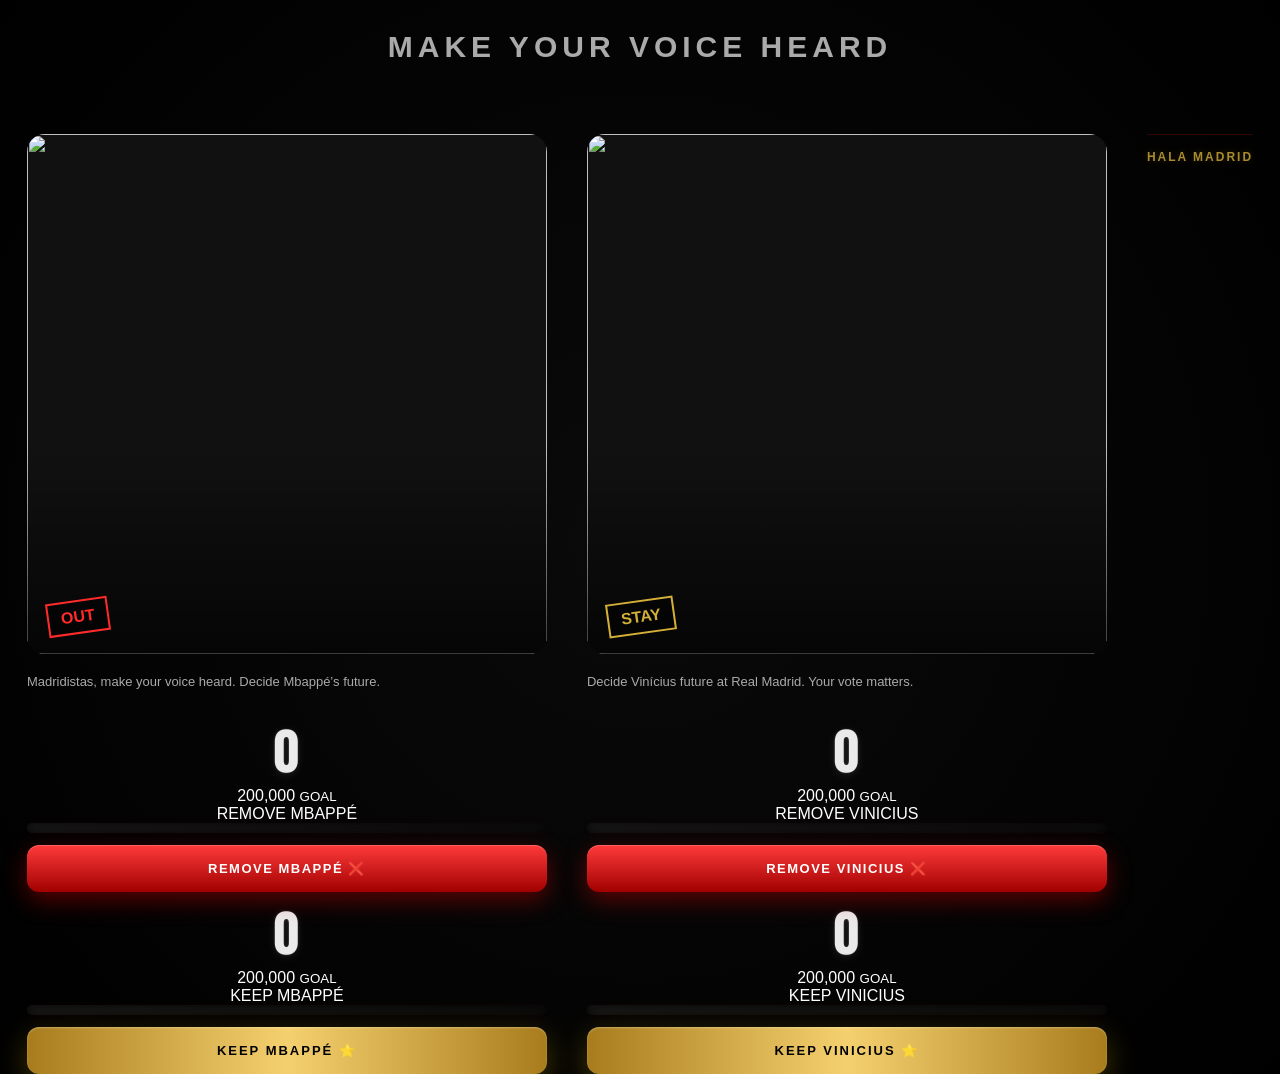
==== index.html @ 453f4c11 "Add files via upload" ====
<!DOCTYPE html>
<html>
<head>
    <title>MBAPPE OUT</title>
    <link rel="stylesheet" href="/estilos.css">
<link href="https://fonts.googleapis.com/css2?family=Oswald:wght@400;600;700&display=swap" rel="stylesheet">
</head>
<body>

<h1 class="title">MAKE YOUR VOICE HEARD</h1>

<div class="container">

<!-- 🔴 MBAPPÉ -->
<div class="side">

    <div class="hero">
        <img src="/img/mbappe1.png" class="hero-img">
        <div class="overlay"></div>
        <div class="stamp red">OUT</div>
    </div>

    <div class="desc">
        Madridistas, make your voice heard. Decide Mbappé’s future.
    </div>

    <!-- 🔴 MBAPPÉ OUT -->
    <div class="vote-box">
        <div class="vote-header">
            <span id="mbappeOutCount" class="counter-number">0</span>
            <div class="vote-goal">
                <span>200,000</span>
                <small>GOAL</small>
            </div>
        </div>

        <div class="vote-label">REMOVE MBAPPÉ</div>

        <div class="vote-bar">
            <div id="mbappeOutBar" class="vote-fill red"></div>
        </div>
    </div>

    <form action="/vote" method="post">
        <button name="option" value="mbappe_out" class="btn-red">
            REMOVE MBAPPÉ ❌
        </button>
    </form>

    <!-- 🟡 MBAPPÉ STAY -->
    <div class="vote-box">
        <div class="vote-header">
            <span id="mbappeStayCount" class="counter-number">0</span>
            <div class="vote-goal gold">
                <span>200,000</span>
                <small>GOAL</small>
            </div>
        </div>

        <div class="vote-label">KEEP MBAPPÉ</div>

        <div class="vote-bar">
            <div id="mbappeStayBar" class="vote-fill gold"></div>
        </div>
    </div>

    <form action="/vote" method="post">
        <button name="option" value="mbappe_stay" class="btn-gold">
            KEEP MBAPPÉ ⭐
        </button>
    </form>

</div>


<!-- 🟡 VINICIUS -->
<div class="side">

    <div class="hero">
        <img src="/img/vini.png" class="hero-img">
        <div class="overlay"></div>
        <div class="stamp gold">STAY</div>
    </div>

    <div class="desc">
        Decide Vinícius future at Real Madrid. Your vote matters.
    </div>

    <!-- 🔴 VINI OUT -->
    <div class="vote-box">
        <div class="vote-header">
            <span id="viniOutCount" class="counter-number">0</span>
            <div class="vote-goal">
                <span>200,000</span>
                <small>GOAL</small>
            </div>
        </div>

        <div class="vote-label">REMOVE VINICIUS</div>

        <div class="vote-bar">
            <div id="viniOutBar" class="vote-fill red"></div>
        </div>
    </div>

    <form action="/vote" method="post">
        <button name="option" value="vini_out" class="btn-red">
            REMOVE VINICIUS ❌
        </button>
    </form>

    <!-- 🟡 VINI STAY -->
    <div class="vote-box">
        <div class="vote-header">
            <span id="viniStayCount" class="counter-number">0</span>
            <div class="vote-goal gold">
                <span>200,000</span>
                <small>GOAL</small>
            </div>
        </div>

        <div class="vote-label">KEEP VINICIUS</div>

        <div class="vote-bar">
            <div id="viniStayBar" class="vote-fill gold"></div>
        </div>
    </div>

    <form action="/vote" method="post">
        <button name="option" value="vini_stay" class="btn-gold">
            KEEP VINICIUS ⭐
        </button>
    </form>

</div>

<footer class="mini-footer">
    HALA MADRID
</footer>

<script>
async function updateStats() {
    try {
        const res = await fetch('/stats');
        const data = await res.json();

        // 🔥 DATOS CORRECTOS DEL BACKEND
        const mbappeOut = data.mbappe_out || 0;
        const mbappeStay = data.mbappe_stay || 0;
        const viniOut = data.vini_out || 0;
        const viniStay = data.vini_stay || 0;

        const totalMbappe = mbappeOut + mbappeStay || 1;
        const totalVini = viniOut + viniStay || 1;

        // 🔢 CONTADORES
        animateValue("mbappeOutCount", mbappeOut);
        animateValue("mbappeStayCount", mbappeStay);
        animateValue("viniOutCount", viniOut);
        animateValue("viniStayCount", viniStay);

        // 📊 BARRAS
        document.getElementById("mbappeOutBar").style.width =
            (mbappeOut / totalMbappe * 100) + "%";

        document.getElementById("mbappeStayBar").style.width =
            (mbappeStay / totalMbappe * 100) + "%";

        document.getElementById("viniOutBar").style.width =
            (viniOut / totalVini * 100) + "%";

        document.getElementById("viniStayBar").style.width =
            (viniStay / totalVini * 100) + "%";

    } catch (e) {
        console.log("error stats", e);
    }
}

function animateValue(id, newValue) {
    const el = document.getElementById(id);
    if (!el) return;

    const current = parseInt(el.innerText.replace(/\./g, '')) || 0;

    if (current === newValue) return;

    let start = current;
    const increment = (newValue - start) / 20;

    const timer = setInterval(() => {
        start += increment;

        // 🔥 FORMATO PROFESIONAL (1.000.000)
        el.innerText = Math.floor(start).toLocaleString("es-CO");

        if (Math.abs(start - newValue) < 1) {
            el.innerText = newValue.toLocaleString("es-CO");
            clearInterval(timer);
        }
    }, 20);
}

// 🔄 ACTUALIZA CADA 3 SEGUNDOS
setInterval(updateStats, 3000);

// 🚀 PRIMERA CARGA
updateStats();
</script>

</body>
</html>
---- estilos.css ----
* {
    box-sizing: border-box;
}

body {
    margin: 0;
    font-family: Arial, sans-serif;
    background: radial-gradient(circle at center, #0a0a0a, #000);
    color: white;
    text-align: center;
}

/* 🔥 TITULO */
.title {
    margin-top: 30px;
    font-size: 30px;
    letter-spacing: 5px;
    color: #aaa;
}

/* 🔥 CONTENEDOR */
.container {
    display: flex;
    justify-content: center;
    align-items: flex-start;
    gap: 40px;
    margin-top: 50px;
    padding: 0 20px;
}

/* 🔥 CADA LADO */
.side {
    width: 50%;
    max-width: 520px;
}

/* 🔥 TARJETA */
.card {
    background: linear-gradient(180deg, #0c0c0e, #050506);
    border-radius: 22px;
    padding: 20px;
    box-shadow:
        0 20px 60px rgba(0,0,0,0.8),
        inset 0 0 0 1px rgba(255,255,255,0.04);
}

/* 🔥 HERO LIMPIO */
.hero {
    position: relative;
    width: 100%;
    height: 520px;
    border-radius: 18px;
    overflow: hidden;
    background: #111;
}

/* 🔥 IMAGEN LIMPIA (CLAVE) */
.hero-img {
    width: 100%;
    height: 100%;
    object-fit: contain;          /* 🔥 CAMBIO IMPORTANTE */
    object-position: center;
    display: block;
}

/* 🔥 OVERLAY SUAVE */
.overlay {
    position: absolute;
    bottom: 0;
    width: 100%;
    height: 40%;
    background: linear-gradient(to top, rgba(0,0,0,0.7), transparent);
}

/* 🔥 STAMP LIMPIO */
.stamp {
    position: absolute;
    bottom: 20px;
    left: 20px;
    font-size: 16px;
    font-weight: bold;
    padding: 6px 12px;
    border: 2px solid;
    transform: rotate(-8deg);
    background: rgba(0,0,0,0.4);
}

.stamp.red {
    color: #ff2a2a;
    border-color: #ff2a2a;
}

.stamp.gold {
    color: #d4af37;
    border-color: #d4af37;
}

/* TEXTO */
.desc {
    font-size: 13px;
    color: #aaa;
    text-align: left;
    margin: 18px 0;
    line-height: 1.5;
}

/* 🔥 COUNTER */
.counter-card {
    background: linear-gradient(180deg, #111, #070707);
    border-radius: 18px;
    padding: 18px;
    margin-bottom: 15px;
}

.counter-top {
    display: flex;
    justify-content: space-between;
    align-items: center;
}

.counter-number {
    font-family: 'Oswald', sans-serif;
    font-size: 52px;
    font-weight: 700;
    letter-spacing: 1px;

    color: #eaeaea;

    /* 🔥 efecto tipo referencia */
    text-shadow:
        0 2px 10px rgba(255,255,255,0.1),
        0 0 2px rgba(255,255,255,0.2);
}

.goal span {
    color: #ff3b3b;
    font-weight: bold;
}

.goal small {
    display: block;
    font-size: 10px;
    color: #666;
}

.counter-label {
    font-size: 11px;
    color: #777;
    margin: 6px 0 10px;
}

/* 🔥 BARRAS */
.progress {
    height: 8px;
    background: #1a1a1a;
    border-radius: 10px;
    overflow: hidden;
}

.bar {
    height: 100%;
    transition: width 0.5s ease;
}

.bar-red {
    background: linear-gradient(90deg, #ff2a2a, #7a0f12);
}

.bar-gold {
    background: linear-gradient(90deg, #c8a94a, #6b5a1e);
}

/* 🔥 BASE PARA TODOS LOS BOTONES */
button {
    position: relative;
    overflow: hidden;
    letter-spacing: 1.5px;
    font-size: 13px;
}

/* 🔴 BOTÓN OUT (PRO) */
.btn-red {
    width: 100%;
    padding: 16px;
    border-radius: 12px;
    border: none;
    font-weight: 600;
    background: linear-gradient(180deg, #ff3b3b, #a10000);
    color: white;
    cursor: pointer;
    margin-top: 12px;

    box-shadow:
        0 8px 25px rgba(255, 0, 0, 0.35),
        inset 0 1px 0 rgba(255,255,255,0.2);

    transition: all 0.25s ease;
}

/* 🔥 HOVER ROJO */
.btn-red:hover {
    transform: translateY(-2px);
    box-shadow:
        0 12px 35px rgba(255, 0, 0, 0.5),
        inset 0 1px 0 rgba(255,255,255,0.3);
}

/* 🟡 BOTÓN STAY (PRO NIVEL ALTO) */
.btn-gold {
    width: 100%;
    padding: 16px;
    border-radius: 12px;
    border: none;
    font-weight: 700;
    letter-spacing: 2px;
    cursor: pointer;
    margin-top: 12px;

    background: linear-gradient(
        90deg,
        #a87c1d 0%,
        #f5d06f 50%,
        #a87c1d 100%
    );

    color: #000;

    box-shadow:
        0 10px 30px rgba(255, 215, 0, 0.25),
        inset 0 1px 2px rgba(255,255,255,0.3);

    transition: all 0.25s ease;
}

/* ✨ HOVER GOLD */
.btn-gold:hover {
    transform: translateY(-2px);
    box-shadow:
        0 15px 40px rgba(255, 215, 0, 0.4),
        inset 0 1px 2px rgba(255,255,255,0.4);
}

/* 🔥 EFECTO BRILLO (ESTO ES LO QUE LOS HACE PRO) */
.btn-gold::before {
    content: "";
    position: absolute;
    top: 0;
    left: -120%;
    width: 120%;
    height: 100%;
    background: linear-gradient(
        120deg,
        transparent,
        rgba(255,255,255,0.5),
        transparent
    );
    transition: 0.6s;
}

.btn-gold:hover::before {
    left: 100%;
}

.btn-red:hover,
.btn-gold:hover {
    transform: scale(1.04);
}







/* EFECTO CONTADOR */
.flash {
    color: #ffd700;
    transform: scale(1.2);
}

/* 📱 RESPONSIVE */
@media (max-width: 900px) {
    .container {
        flex-direction: column;
        align-items: center;
    }

    .side {
        width: 100%;
        max-width: 420px;
    }

    .hero {
        height: 420px;
    }
}
/* 🔥 ESTRUCTURA PARA BAJAR FOOTER */
body {
    margin: 0;
    font-family: Arial, sans-serif;
    background: radial-gradient(circle at center, #0a0a0a, #000);
    color: white;
    text-align: center;

    display: flex;
    flex-direction: column;
    min-height: 100vh;
}

/* el contenido crece */
.container {
    flex: 1;
}

/* 🔥 FOOTER ABAJO + LINEA ROJA */
.mini-footer {
    padding: 15px 0;
    font-size: 12px;
    letter-spacing: 2px;
    font-weight: 600;
    color: #d4af37;

    text-align: center;
    opacity: 0.8;

    /* 🔴 línea roja arriba */
    border-top: 1px solid rgba(255, 0, 0, 0.25);

    /* glow elegante */
    text-shadow: 0 0 8px rgba(212, 175, 55, 0.3);
}

/* hover */
.mini-footer:hover {
    opacity: 1;
    text-shadow: 0 0 12px rgba(212, 175, 55, 0.6);
}


/* 🔥 NUEVA BARRA PRO (LA QUE TE FALTA) */

.vote-bar {
    position: relative;
    height: 10px;
    border-radius: 10px;
    overflow: hidden;

    background: linear-gradient(
        90deg,
        #1a1a1a,
        #0d0d0d
    );

    box-shadow:
        inset 0 0 8px rgba(0,0,0,0.8),
        0 0 5px rgba(255,0,0,0.05);
}

/* 🔴 ROJO */
.vote-fill.red {
    height: 100%;
    width: 0%;

    background: linear-gradient(
        90deg,
        #ff2a2a,
        #ff0000,
        #ff4d4d
    );

    border-radius: 10px;

    box-shadow:
        0 0 12px rgba(255, 0, 0, 0.6);

    transition: width 0.6s ease;
}

/* 🟡 GOLD */
.vote-fill.gold {
    height: 100%;
    width: 0%;

    background: linear-gradient(
        90deg,
        #a87c1d,
        #f5d06f,
        #a87c1d
    );

    border-radius: 10px;

    box-shadow:
        0 0 10px rgba(255, 215, 0, 0.5);

    transition: width 0.6s ease;
}
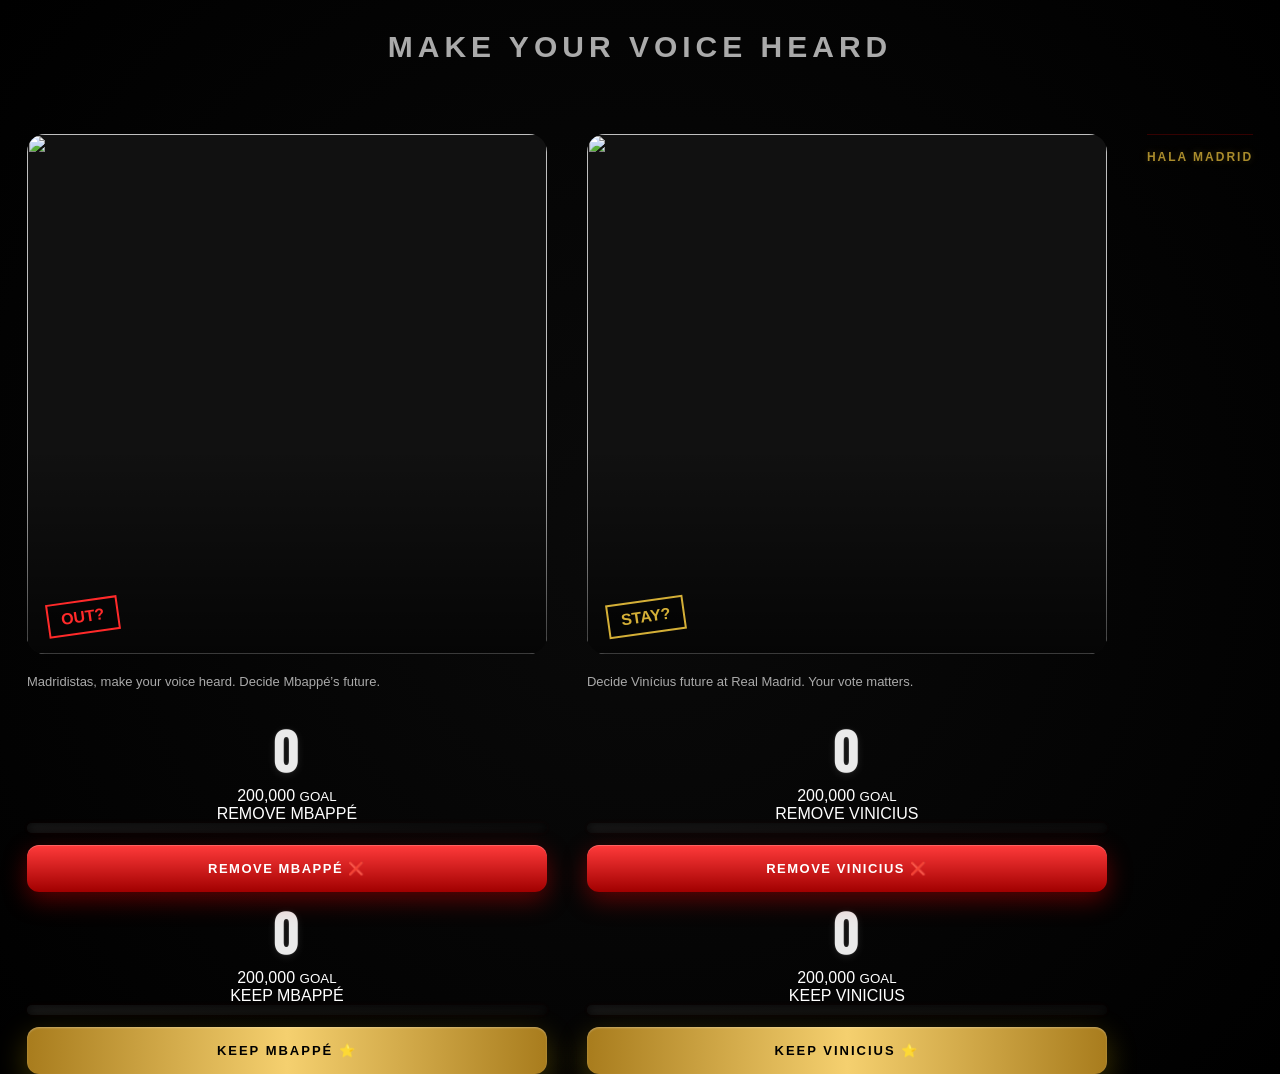
==== commit 0c5bc7e4: "Add files via upload" ====
--- a/index.html
+++ b/index.html
@@ -17,7 +17,7 @@
     <div class="hero">
         <img src="/img/mbappe1.png" class="hero-img">
         <div class="overlay"></div>
-        <div class="stamp red">OUT</div>
+        <div class="stamp red">OUT?</div>
     </div>
 
     <div class="desc">
@@ -79,7 +79,7 @@
     <div class="hero">
         <img src="/img/vini.png" class="hero-img">
         <div class="overlay"></div>
-        <div class="stamp gold">STAY</div>
+        <div class="stamp gold">STAY?</div>
     </div>
 
     <div class="desc">
@@ -137,21 +137,20 @@
 <footer class="mini-footer">
     HALA MADRID
 </footer>
-
 <script>
 async function updateStats() {
     try {
         const res = await fetch('/stats');
         const data = await res.json();
 
-        // 🔥 DATOS CORRECTOS DEL BACKEND
+        console.log("🔥 DATA:", data); // DEBUG
+
+        // 🔥 DATOS
         const mbappeOut = data.mbappe_out || 0;
         const mbappeStay = data.mbappe_stay || 0;
         const viniOut = data.vini_out || 0;
         const viniStay = data.vini_stay || 0;
-
-        const totalMbappe = mbappeOut + mbappeStay || 1;
-        const totalVini = viniOut + viniStay || 1;
+        const GOAL = data.goal || 200000;
 
         // 🔢 CONTADORES
         animateValue("mbappeOutCount", mbappeOut);
@@ -159,30 +158,37 @@
         animateValue("viniOutCount", viniOut);
         animateValue("viniStayCount", viniStay);
 
-        // 📊 BARRAS
+        // 🔥 FUNCIÓN PROGRESO REAL
+        function calc(votos, goal) {
+            if (goal <= 0) goal = 1;
+            let p = (votos / goal) * 100;
+            return Math.min(p, 100);
+        }
+
+        // 📊 BARRAS (CORRECTAS)
         document.getElementById("mbappeOutBar").style.width =
-            (mbappeOut / totalMbappe * 100) + "%";
+            calc(mbappeOut, GOAL) + "%";
 
         document.getElementById("mbappeStayBar").style.width =
-            (mbappeStay / totalMbappe * 100) + "%";
+            calc(mbappeStay, GOAL) + "%";
 
         document.getElementById("viniOutBar").style.width =
-            (viniOut / totalVini * 100) + "%";
+            calc(viniOut, GOAL) + "%";
 
         document.getElementById("viniStayBar").style.width =
-            (viniStay / totalVini * 100) + "%";
+            calc(viniStay, GOAL) + "%";
 
     } catch (e) {
-        console.log("error stats", e);
+        console.log("❌ error stats", e);
     }
 }
 
+// 🔥 ANIMACIÓN DE NÚMEROS
 function animateValue(id, newValue) {
     const el = document.getElementById(id);
     if (!el) return;
 
     const current = parseInt(el.innerText.replace(/\./g, '')) || 0;
-
     if (current === newValue) return;
 
     let start = current;
@@ -191,7 +197,6 @@
     const timer = setInterval(() => {
         start += increment;
 
-        // 🔥 FORMATO PROFESIONAL (1.000.000)
         el.innerText = Math.floor(start).toLocaleString("es-CO");
 
         if (Math.abs(start - newValue) < 1) {
@@ -201,12 +206,11 @@
     }, 20);
 }
 
-// 🔄 ACTUALIZA CADA 3 SEGUNDOS
+// 🔄 AUTO UPDATE
 setInterval(updateStats, 3000);
 
 // 🚀 PRIMERA CARGA
 updateStats();
 </script>
-
 </body>
 </html>
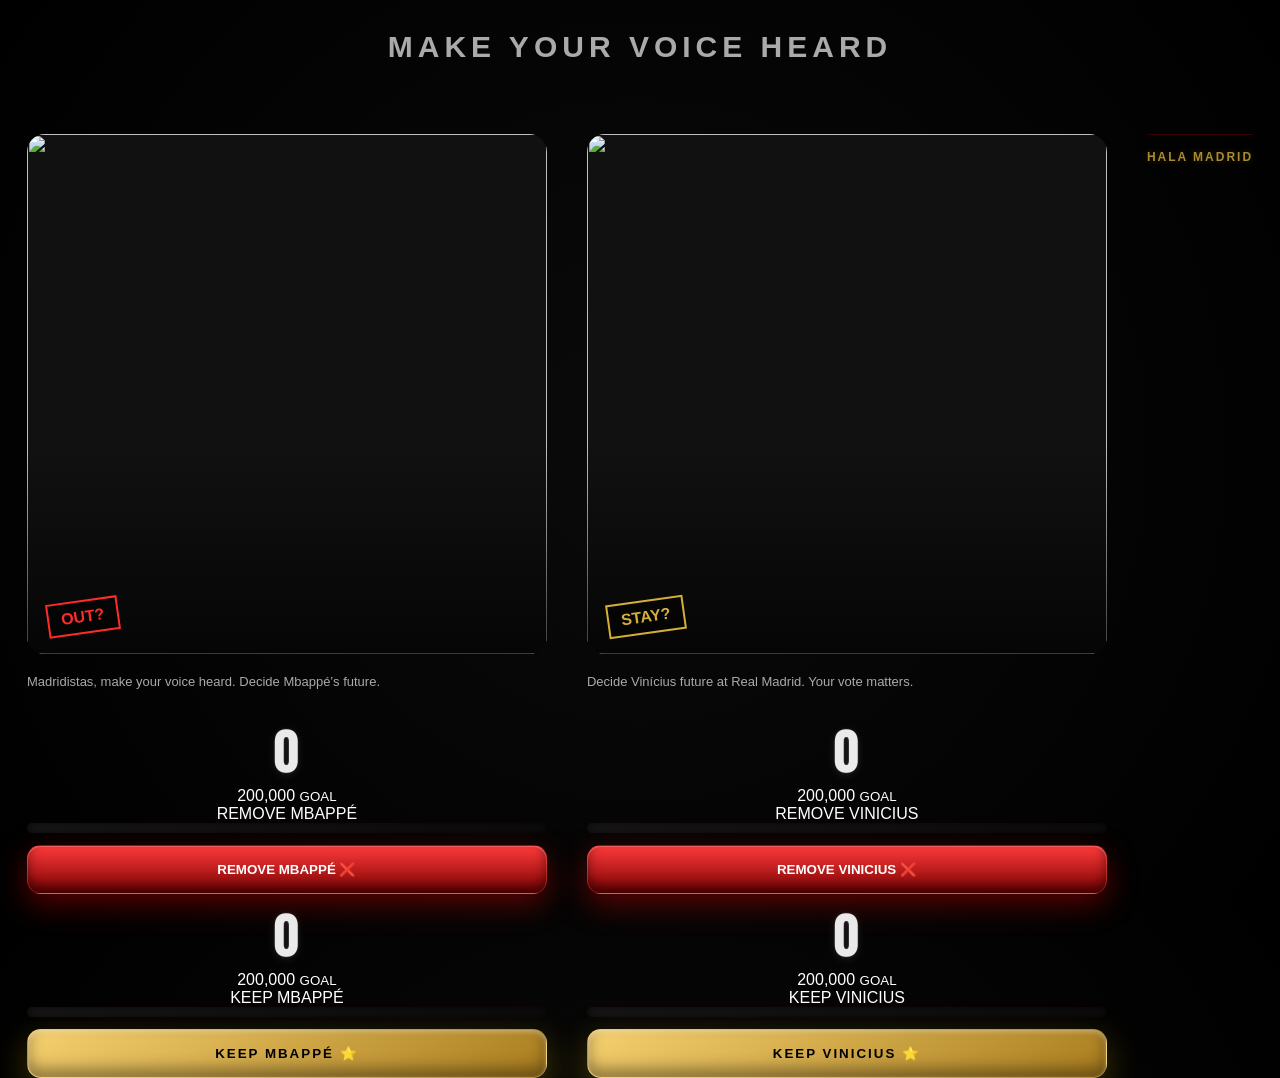
==== commit 4fe3b6f8: "Add files via upload" ====
--- a/index.html
+++ b/index.html
@@ -134,9 +134,6 @@
 
 </div>
 
-<footer class="mini-footer">
-    HALA MADRID
-</footer>
 <script>
 async function updateStats() {
     try {
@@ -213,4 +210,8 @@
 updateStats();
 </script>
 </body>
-</html>+</html>
+
+<footer class="mini-footer">
+    HALA MADRID
+</footer>
--- a/estilos.css
+++ b/estilos.css
@@ -169,103 +169,62 @@
 .bar-gold {
     background: linear-gradient(90deg, #c8a94a, #6b5a1e);
 }
-
-/* 🔥 BASE PARA TODOS LOS BOTONES */
-button {
-    position: relative;
-    overflow: hidden;
-    letter-spacing: 1.5px;
-    font-size: 13px;
-}
-
-/* 🔴 BOTÓN OUT (PRO) */
+/* 🔴 BOTÓN OUT (UPGRADE PRO) */
 .btn-red {
     width: 100%;
     padding: 16px;
-    border-radius: 12px;
-    border: none;
+    border-radius: 14px;
+    border: 1px solid rgba(255,255,255,0.08);
     font-weight: 600;
-    background: linear-gradient(180deg, #ff3b3b, #a10000);
+    background: linear-gradient(180deg, #ff3b3b, #7a0000);
     color: white;
     cursor: pointer;
     margin-top: 12px;
 
     box-shadow:
-        0 8px 25px rgba(255, 0, 0, 0.35),
-        inset 0 1px 0 rgba(255,255,255,0.2);
+        0 10px 30px rgba(255, 0, 0, 0.35),
+        inset 0 1px 0 rgba(255,255,255,0.2),
+        inset 0 -6px 12px rgba(0,0,0,0.5);
 
     transition: all 0.25s ease;
 }
 
-/* 🔥 HOVER ROJO */
 .btn-red:hover {
-    transform: translateY(-2px);
-    box-shadow:
-        0 12px 35px rgba(255, 0, 0, 0.5),
+    transform: translateY(-2px) scale(1.03);
+    box-shadow:
+        0 15px 45px rgba(255, 0, 0, 0.6),
         inset 0 1px 0 rgba(255,255,255,0.3);
 }
 
-/* 🟡 BOTÓN STAY (PRO NIVEL ALTO) */
+
+/* 🟡 BOTÓN GOLD (UPGRADE REAL) */
 .btn-gold {
     width: 100%;
     padding: 16px;
-    border-radius: 12px;
-    border: none;
+    border-radius: 14px;
+    border: 1px solid rgba(255,255,255,0.1);
     font-weight: 700;
     letter-spacing: 2px;
     cursor: pointer;
     margin-top: 12px;
 
-    background: linear-gradient(
-        90deg,
-        #a87c1d 0%,
-        #f5d06f 50%,
-        #a87c1d 100%
-    );
-
+    background: linear-gradient(145deg, #f5d06f, #a87c1d);
     color: #000;
 
     box-shadow:
-        0 10px 30px rgba(255, 215, 0, 0.25),
-        inset 0 1px 2px rgba(255,255,255,0.3);
+        0 12px 35px rgba(255, 215, 0, 0.25),
+        inset 0 2px 5px rgba(255,255,255,0.35),
+        inset 0 -8px 15px rgba(0,0,0,0.4);
 
     transition: all 0.25s ease;
 }
 
-/* ✨ HOVER GOLD */
 .btn-gold:hover {
-    transform: translateY(-2px);
-    box-shadow:
-        0 15px 40px rgba(255, 215, 0, 0.4),
-        inset 0 1px 2px rgba(255,255,255,0.4);
-}
-
-/* 🔥 EFECTO BRILLO (ESTO ES LO QUE LOS HACE PRO) */
-.btn-gold::before {
-    content: "";
-    position: absolute;
-    top: 0;
-    left: -120%;
-    width: 120%;
-    height: 100%;
-    background: linear-gradient(
-        120deg,
-        transparent,
-        rgba(255,255,255,0.5),
-        transparent
-    );
-    transition: 0.6s;
-}
-
-.btn-gold:hover::before {
-    left: 100%;
-}
-
-.btn-red:hover,
-.btn-gold:hover {
-    transform: scale(1.04);
-}
-
+    transform: translateY(-2px) scale(1.04);
+    box-shadow:
+        0 18px 50px rgba(255, 215, 0, 0.45),
+        inset 0 2px 6px rgba(255,255,255,0.5);
+}
 
 
 
@@ -294,6 +253,26 @@
         height: 420px;
     }
 }
+html, body {
+    height: 100%;
+}
+
+body {
+    display: flex;
+    flex-direction: column;
+    min-height: 100vh;
+}
+
+/* 🔥 esto es clave */
+.container {
+    flex: 1;
+}
+
+
+
+
+
+
 /* 🔥 ESTRUCTURA PARA BAJAR FOOTER */
 body {
     margin: 0;
@@ -337,6 +316,15 @@
 }
 
 
+
+
+
+
+
+
+
+
+
 /* 🔥 NUEVA BARRA PRO (LA QUE TE FALTA) */
 
 .vote-bar {
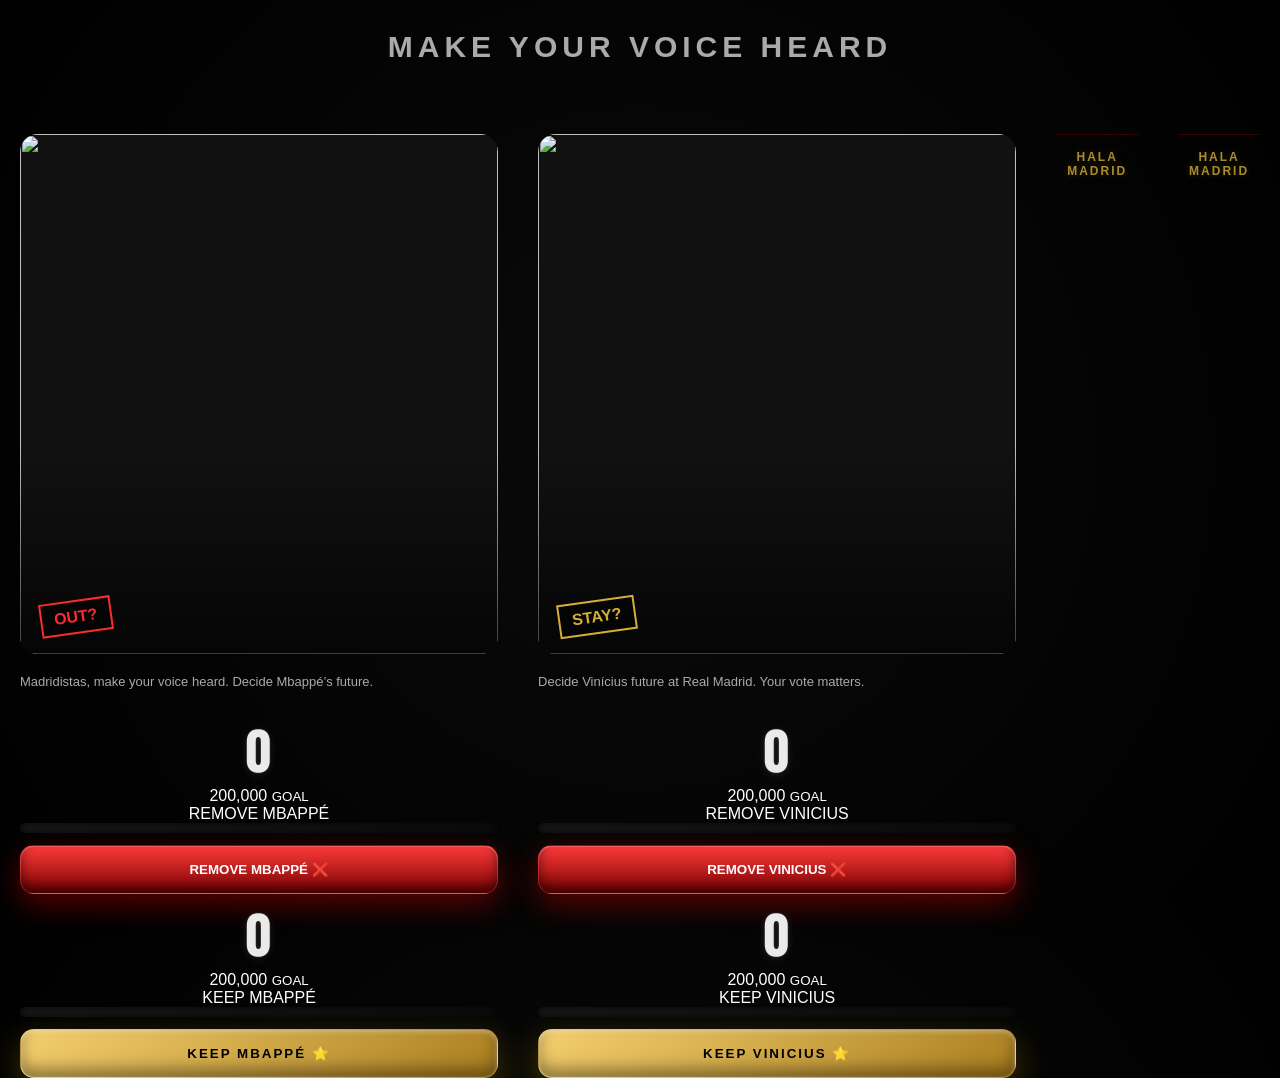
==== commit 9b8fbc06: "Add files via upload" ====
--- a/index.html
+++ b/index.html
@@ -41,11 +41,10 @@
         </div>
     </div>
 
-    <form action="/vote" method="post">
-        <button name="option" value="mbappe_out" class="btn-red">
-            REMOVE MBAPPÉ ❌
-        </button>
-    </form>
+    <!-- 🔥 BOTÓN SIN FORM -->
+    <button type="button" onclick="vote(this, 'mbappe_out')" class="btn-red">
+        REMOVE MBAPPÉ ❌
+    </button>
 
     <!-- 🟡 MBAPPÉ STAY -->
     <div class="vote-box">
@@ -64,15 +63,12 @@
         </div>
     </div>
 
-    <form action="/vote" method="post">
-        <button name="option" value="mbappe_stay" class="btn-gold">
-            KEEP MBAPPÉ ⭐
-        </button>
-    </form>
+    <!-- 🔥 BOTÓN SIN FORM -->
+    <button type="button" onclick="vote(this, 'mbappe_stay')" class="btn-gold">
+        KEEP MBAPPÉ ⭐
+    </button>
 
 </div>
-
-
 <!-- 🟡 VINICIUS -->
 <div class="side">
 
@@ -103,11 +99,10 @@
         </div>
     </div>
 
-    <form action="/vote" method="post">
-        <button name="option" value="vini_out" class="btn-red">
-            REMOVE VINICIUS ❌
-        </button>
-    </form>
+    <!-- 🔥 BOTÓN SIN FORM -->
+    <button type="button" onclick="vote(this, 'vini_out')" class="btn-red">
+        REMOVE VINICIUS ❌
+    </button>
 
     <!-- 🟡 VINI STAY -->
     <div class="vote-box">
@@ -126,43 +121,146 @@
         </div>
     </div>
 
-    <form action="/vote" method="post">
-        <button name="option" value="vini_stay" class="btn-gold">
-            KEEP VINICIUS ⭐
-        </button>
-    </form>
+    <!-- 🔥 BOTÓN SIN FORM -->
+    <button type="button" onclick="vote(this, 'vini_stay')" class="btn-gold">
+        KEEP VINICIUS ⭐
+    </button>
 
 </div>
-
 <script>
+
+// =========================
+// 🔥 VOTO SIN RECARGA
+// =========================
+async function vote(btn, option) {
+
+    const group = option.includes("mbappe") ? "mbappe" : "vini";
+
+    // 🔒 si ya votó
+    if (localStorage.getItem(group)) {
+        showToast("YOU'VE ALREADY SIGNED");
+        return;
+    }
+
+    const res = await fetch("/vote", {
+        method: "POST",
+        headers: {
+            "Content-Type": "application/x-www-form-urlencoded"
+        },
+        body: `option=${option}`
+    });
+
+    const data = await res.json();
+
+    if (data.ok) {
+
+        // 💾 guardar voto local
+        localStorage.setItem(group, option);
+
+        // ✔ marcar botón
+        btn.innerHTML += " ✔";
+        btn.style.border = "2px solid #00ff88";
+        btn.style.boxShadow = "0 0 12px #00ff88";
+
+        // 🔒 bloquear grupo
+        document.querySelectorAll("button").forEach(b => {
+            if (b.getAttribute("onclick")?.includes(group)) {
+                b.disabled = true;
+                b.style.opacity = "0.5";
+            }
+        });
+
+        showToast("THANK YOU FOR VOTING");
+
+    } else {
+        showToast("YOU'VE ALREADY SIGNED");
+    }
+}
+
+
+// =========================
+// 💬 MENSAJE (TOAST)
+// =========================
+function showToast(text) {
+    let toast = document.createElement("div");
+    toast.innerText = text;
+
+    toast.style.position = "fixed";
+    toast.style.bottom = "20px";
+    toast.style.left = "50%";
+    toast.style.transform = "translateX(-50%)";
+    toast.style.background = "#00ff88";
+    toast.style.color = "#000";
+    toast.style.padding = "12px 25px";
+    toast.style.borderRadius = "25px";
+    toast.style.fontWeight = "700";
+    toast.style.zIndex = "9999";
+
+    document.body.appendChild(toast);
+
+    setTimeout(() => toast.remove(), 2000);
+}
+
+
+// =========================
+// 🔄 RESTAURAR ESTADO
+// =========================
+window.onload = () => {
+
+    ["mbappe", "vini"].forEach(group => {
+
+        const vote = localStorage.getItem(group);
+
+        if (vote) {
+
+            // 🔒 bloquear botones
+            document.querySelectorAll("button").forEach(b => {
+                if (b.getAttribute("onclick")?.includes(group)) {
+                    b.disabled = true;
+                    b.style.opacity = "0.5";
+                }
+            });
+
+            // ✔ marcar botón elegido
+            const btn = [...document.querySelectorAll("button")]
+                .find(b => b.getAttribute("onclick")?.includes(vote));
+
+            if (btn && !btn.innerHTML.includes("✔")) {
+                btn.innerHTML += " ✔";
+                btn.style.border = "2px solid #00ff88";
+                btn.style.boxShadow = "0 0 12px #00ff88";
+            }
+        }
+
+    });
+
+};
+
+
+// =========================
+// 📊 STATS (TU SISTEMA)
+// =========================
 async function updateStats() {
     try {
         const res = await fetch('/stats');
         const data = await res.json();
 
-        console.log("🔥 DATA:", data); // DEBUG
-
-        // 🔥 DATOS
         const mbappeOut = data.mbappe_out || 0;
         const mbappeStay = data.mbappe_stay || 0;
         const viniOut = data.vini_out || 0;
         const viniStay = data.vini_stay || 0;
         const GOAL = data.goal || 200000;
 
-        // 🔢 CONTADORES
         animateValue("mbappeOutCount", mbappeOut);
         animateValue("mbappeStayCount", mbappeStay);
         animateValue("viniOutCount", viniOut);
         animateValue("viniStayCount", viniStay);
 
-        // 🔥 FUNCIÓN PROGRESO REAL
         function calc(votos, goal) {
             if (goal <= 0) goal = 1;
-            let p = (votos / goal) * 100;
-            return Math.min(p, 100);
+            return Math.min((votos / goal) * 100, 100);
         }
 
-        // 📊 BARRAS (CORRECTAS)
         document.getElementById("mbappeOutBar").style.width =
             calc(mbappeOut, GOAL) + "%";
 
@@ -180,7 +278,10 @@
     }
 }
 
-// 🔥 ANIMACIÓN DE NÚMEROS
+
+// =========================
+// 🔢 ANIMACIÓN
+// =========================
 function animateValue(id, newValue) {
     const el = document.getElementById(id);
     if (!el) return;
@@ -203,12 +304,17 @@
     }, 20);
 }
 
-// 🔄 AUTO UPDATE
-setInterval(updateStats, 3000);
-
-// 🚀 PRIMERA CARGA
+
+// =========================
+// 🚀 AUTO UPDATE
+// =========================
+setInterval(updateStats, 10000);
 updateStats();
+
 </script>
+<footer class="mini-footer">
+    HALA MADRID
+</footer>
 </body>
 </html>
 
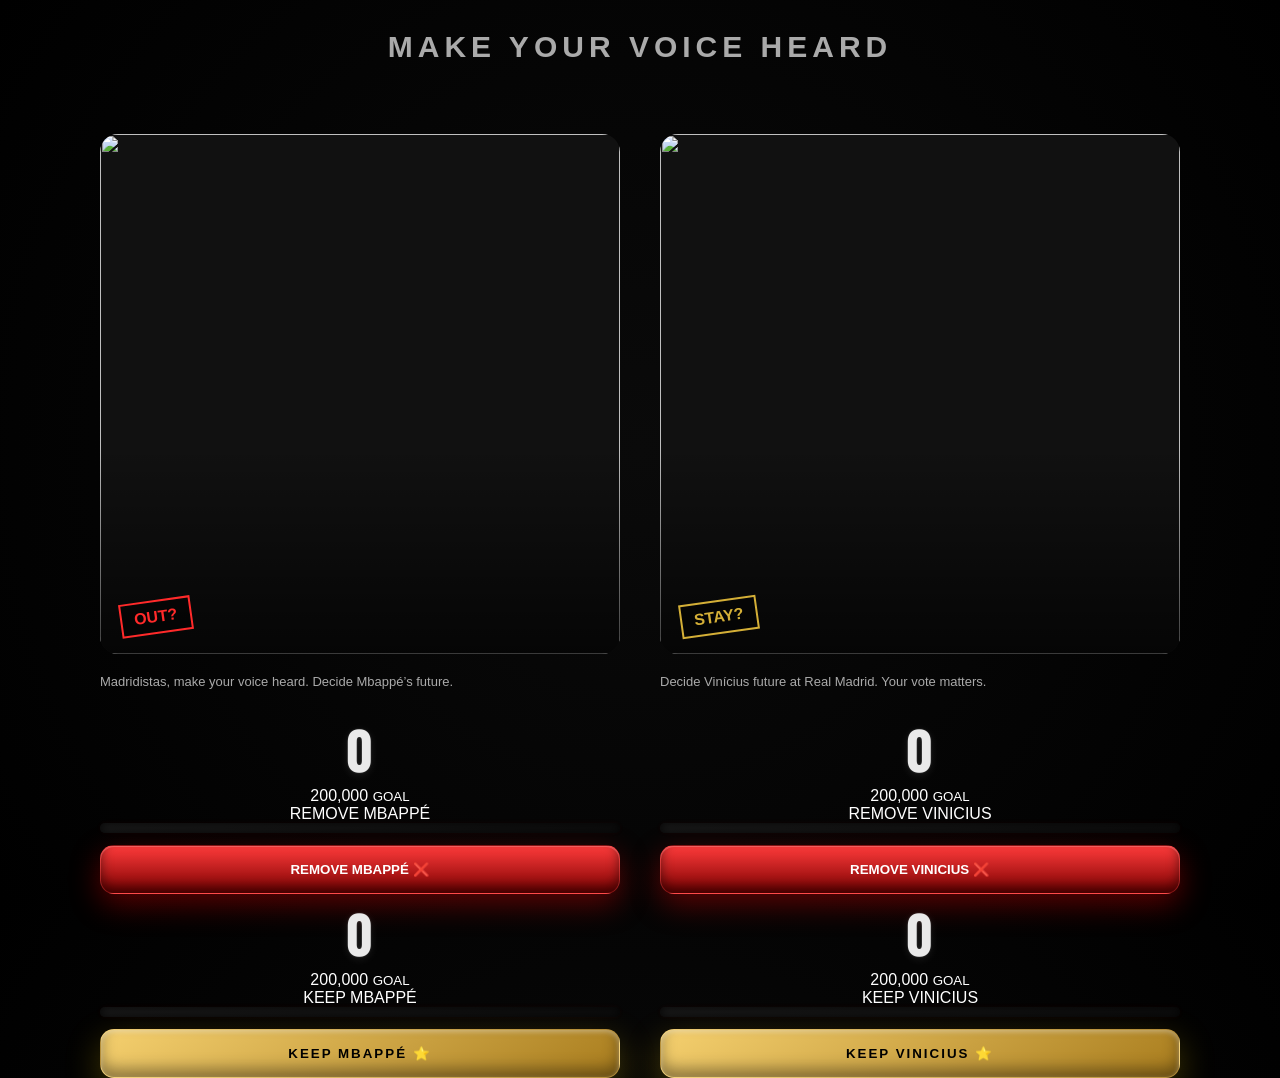
==== commit fa2bd47d: "Add files via upload" ====
--- a/index.html
+++ b/index.html
@@ -312,12 +312,6 @@
 updateStats();
 
 </script>
-<footer class="mini-footer">
-    HALA MADRID
-</footer>
+
 </body>
 </html>
-
-<footer class="mini-footer">
-    HALA MADRID
-</footer>
